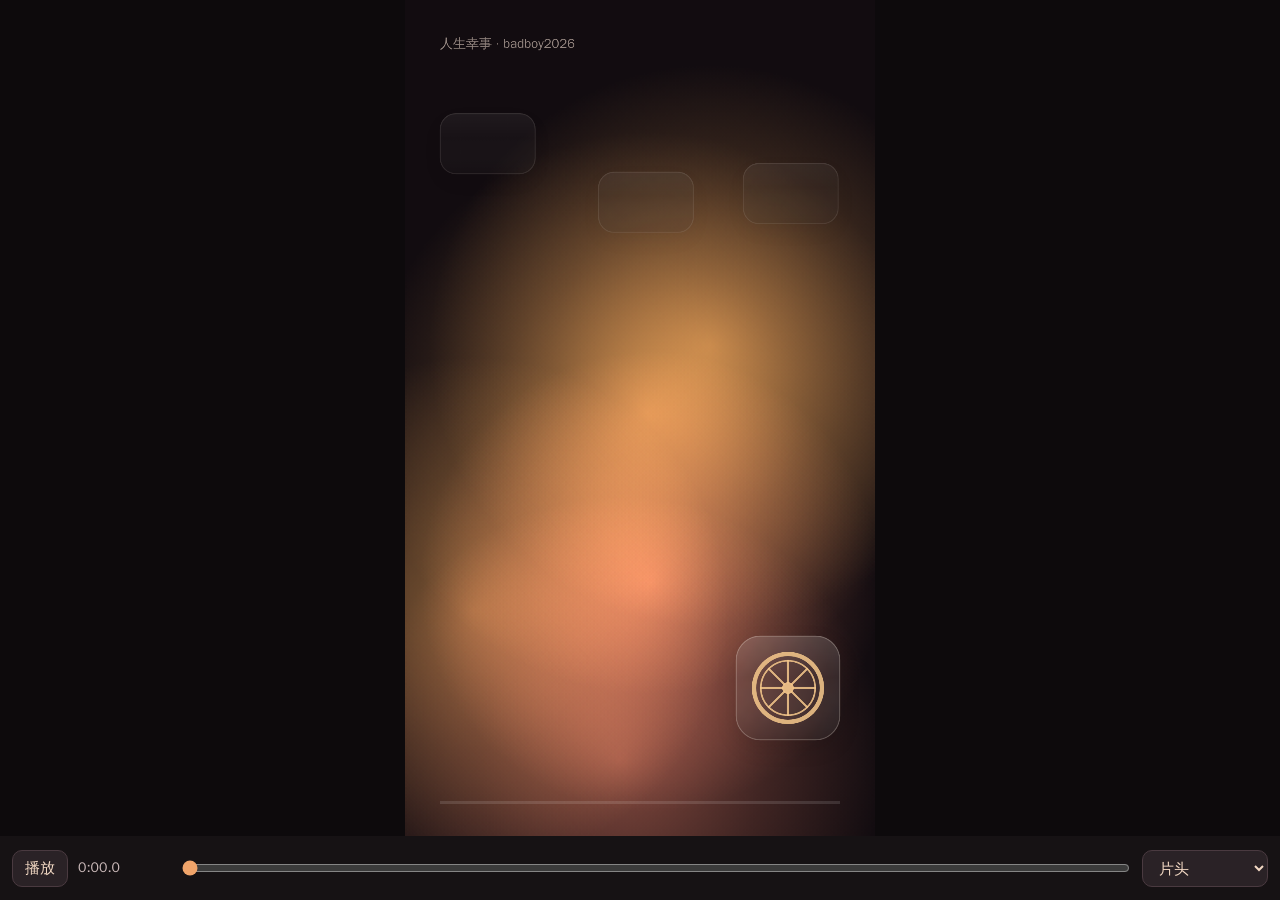
==== lyrics/mv/index.html @ 5f71b56d "feat: 《人生幸事》歌词 MV 工程（玻璃拟态，9:16）与 6 张关键帧 - build_timeline.py：LRC + 音频 → 歌词、段落、拍点、小节线、鼓点 - index.html：" ====
<!doctype html>
<html lang="zh-CN">
<head>
<meta charset="utf-8">
<meta name="viewport" content="width=device-width, initial-scale=1">
<title>人生幸事 · 歌词 MV</title>
<style>
  html, body { margin: 0; height: 100%; background: #0d0a0c; color: #eee; font-family: "WenQuanYi Zen Hei", "PingFang SC", "Noto Sans CJK SC", sans-serif; }
  #stage { position: fixed; inset: 0 0 64px 0; display: flex; align-items: center; justify-content: center; }
  canvas { height: 100%; max-width: 100%; aspect-ratio: 9 / 16; }
  #bar { position: fixed; left: 0; right: 0; bottom: 0; height: 64px; display: flex; gap: 10px; align-items: center; padding: 0 12px; background: #161214; box-sizing: border-box; }
  #bar button, #bar select { background: #2a2226; color: #f3d9c4; border: 1px solid #4a3a40; border-radius: 10px; padding: 8px 12px; font-size: 15px; }
  #bar input[type=range] { flex: 1; accent-color: #f0a46a; }
  #time { font-variant-numeric: tabular-nums; min-width: 92px; font-size: 14px; color: #cbb; }
  body.export #bar { display: none; } body.export #stage { inset: 0; }
</style>
</head>
<body>
<div id="stage"><canvas id="c" width="1080" height="1920"></canvas></div>
<div id="bar">
  <button id="play">播放</button>
  <span id="time">0:00.0</span>
  <input id="seek" type="range" min="0" max="1000" value="0">
  <select id="scene"></select>
</div>
<audio id="audio" src="audio.mp3" preload="auto"></audio>
<script src="timeline.js"></script>
<script>
"use strict";
const TL = window.TIMELINE, W = 1080, H = 1920;
const cv = document.getElementById("c"), ctx = cv.getContext("2d");
const FONT = '"WenQuanYi Zen Hei", "PingFang SC", "Noto Sans CJK SC", sans-serif';
const LINES = TL.lines.filter(l => l.text).map((l, i, a) => {
  const next = TL.lines.find(x => x.t > l.t);
  return { ...l, end: next ? next.t : TL.duration };
});

// ---------- 工具 ----------
const clamp = (x, a = 0, b = 1) => Math.min(b, Math.max(a, x));
const easeSine = x => 0.5 - 0.5 * Math.cos(Math.PI * clamp(x));      // 柔和的正弦缓动，不过冲
const easeOut = x => Math.sin(Math.PI / 2 * clamp(x));
const hash = n => { const s = Math.sin(n * 127.1 + 311.7) * 43758.5453; return s - Math.floor(s); };
const lerp = (a, b, t) => a + (b - a) * t;
const mix = (c1, c2, t) => c1.map((v, i) => Math.round(lerp(v, c2[i], t)));
const rgba = (c, a) => `rgba(${c[0]},${c[1]},${c[2]},${a})`;
function lastBefore(arr, t) { let lo = 0, hi = arr.length - 1, r = -1; while (lo <= hi) { const m = (lo + hi) >> 1; if (arr[m] <= t) { r = m; lo = m + 1; } else hi = m - 1; } return r; }
function pulse(arr, t, decay) { const i = lastBefore(arr, t); return i < 0 ? 0 : Math.exp(-(t - arr[i]) / decay); }
function sectionAt(t) { let s = TL.sections[0]; for (const x of TL.sections) if (x.t <= t) s = x; return s; }

// ---------- 配色：每段用色环上相邻的 2–3 种暖色 ----------
const C = { amber: [240, 166, 80], honey: [232, 190, 110], peach: [244, 132, 100], rose: [214, 92, 122], plum: [150, 78, 140] };
const PAL = {
  "片头": [C.amber, C.peach, C.amber], "主歌一·相遇": [C.amber, C.peach, C.rose], "预副歌·溪水": [C.peach, C.rose, C.peach],
  "副歌": [C.amber, C.rose, C.peach], "间奏·木轮": [C.honey, C.amber, C.peach], "主歌二·单车": [C.honey, C.amber, C.peach],
  "副歌后段": [C.peach, C.rose, C.amber], "桥段·晚风": [C.rose, C.plum, C.rose], "副歌·高光": [C.amber, C.peach, C.rose], "尾声": [C.amber, C.rose, C.peach],
};
function palette(t) {
  const secs = TL.sections; let i = 0; for (let k = 0; k < secs.length; k++) if (secs[k].t <= t) i = k;
  const cur = PAL[secs[i].name], prev = PAL[secs[Math.max(0, i - 1)].name];
  const k = easeSine((t - secs[i].t) / 2.5);              // 换段时 2.5 秒渐变
  return cur.map((c, j) => mix(prev[j], c, k));
}

// ---------- 背景：又大又虚的彩色光团 ----------
const bgSmall = document.createElement("canvas"); bgSmall.width = 270; bgSmall.height = 480;
const bgTiny = document.createElement("canvas"); bgTiny.width = 54; bgTiny.height = 96;
const bctx = bgSmall.getContext("2d"), tctx = bgTiny.getContext("2d");
const BLOBS = [0, 1, 2, 3, 4].map(i => ({ x: 0.2 + 0.6 * hash(i + 1), y: 0.15 + 0.7 * hash(i + 9), r: 0.42 + 0.2 * hash(i + 4),
  px: 14 + 9 * hash(i + 2), py: 17 + 8 * hash(i + 6), ph: 6.28 * hash(i + 3), c: i % 3 }));
function drawBackground(t, pal, glow) {
  bctx.globalCompositeOperation = "source-over";
  bctx.fillStyle = "#120c10"; bctx.fillRect(0, 0, 270, 480);
  bctx.globalCompositeOperation = "lighter";
  for (const b of BLOBS) {
    const x = (b.x + 0.16 * Math.sin(t * 6.28 / b.px + b.ph)) * 270;
    const y = (b.y + 0.12 * Math.cos(t * 6.28 / b.py + b.ph)) * 480;
    const r = b.r * 270 * (1 + 0.08 * Math.sin(t * 0.4 + b.ph));
    const g = bctx.createRadialGradient(x, y, 0, x, y, r);
    g.addColorStop(0, rgba(pal[b.c], 0.55 * glow)); g.addColorStop(0.55, rgba(pal[b.c], 0.22 * glow)); g.addColorStop(1, rgba(pal[b.c], 0));
    bctx.fillStyle = g; bctx.fillRect(0, 0, 270, 480);
  }
  tctx.drawImage(bgSmall, 0, 0, 54, 96);                   // 再缩小一档，给毛玻璃当“虚化后的光”
  ctx.imageSmoothingEnabled = true; ctx.imageSmoothingQuality = "high";
  ctx.drawImage(bgSmall, 0, 0, W, H);
}

// ---------- 毛玻璃卡片 ----------
function rr(x, y, w, h, r) { ctx.beginPath(); ctx.roundRect(x, y, w, h, r); }
function glass(x, y, w, h, { r = 52, alpha = 1, edge = 0 } = {}) {
  if (alpha <= 0) return;
  ctx.save(); ctx.globalAlpha = alpha;
  ctx.shadowColor = "rgba(0,0,0,0.35)"; ctx.shadowBlur = 50; ctx.shadowOffsetY = 18;
  rr(x, y, w, h, r); ctx.fillStyle = "rgba(20,12,16,0.35)"; ctx.fill(); ctx.shadowColor = "transparent";
  rr(x, y, w, h, r); ctx.clip();
  ctx.drawImage(bgTiny, 0, 0, W, H);                       // 透出后面虚化的光
  ctx.fillStyle = "rgba(255,255,255,0.07)"; ctx.fillRect(x, y, w, h);
  const sheen = ctx.createLinearGradient(x, y, x, y + h);
  sheen.addColorStop(0, "rgba(255,255,255,0.12)"); sheen.addColorStop(0.4, "rgba(255,255,255,0.02)"); sheen.addColorStop(1, "rgba(0,0,0,0.12)");
  ctx.fillStyle = sheen; ctx.fillRect(x, y, w, h);
  ctx.restore();
  ctx.save(); ctx.globalAlpha = alpha;
  rr(x + 1, y + 1, w - 2, h - 2, r); ctx.lineWidth = 2.5; ctx.strokeStyle = `rgba(255,240,230,${0.28 + 0.25 * edge})`; ctx.stroke();
  ctx.restore();
}

// ---------- 贯穿元素：木轮 ----------
function wheel(cx, cy, R, ang, alpha, color = [246, 200, 140]) {
  ctx.save(); ctx.globalAlpha = alpha; ctx.translate(cx, cy); ctx.rotate(ang);
  ctx.strokeStyle = rgba(color, 0.95); ctx.lineCap = "round";
  ctx.lineWidth = R * 0.13; ctx.beginPath(); ctx.arc(0, 0, R, 0, 6.283); ctx.stroke();
  ctx.lineWidth = R * 0.05; ctx.beginPath(); ctx.arc(0, 0, R * 0.8, 0, 6.283); ctx.stroke();
  ctx.lineWidth = R * 0.06;
  for (let k = 0; k < 8; k++) { const a = k * Math.PI / 4; ctx.beginPath(); ctx.moveTo(Math.cos(a) * R * 0.16, Math.sin(a) * R * 0.16); ctx.lineTo(Math.cos(a) * R * 0.8, Math.sin(a) * R * 0.8); ctx.stroke(); }
  ctx.fillStyle = rgba(color, 1); ctx.beginPath(); ctx.arc(0, 0, R * 0.17, 0, 6.283); ctx.fill();
  ctx.restore();
}
function wheelSpeed(t) { const s = sectionAt(t).name; return s.includes("单车") ? 1.6 : s.includes("间奏") ? 0.9 : 0.35; }
function wheelAngle(t) { let a = 0, step = 0.25; for (let x = 0; x < t; x += step) a += wheelSpeed(x) * Math.min(step, t - x); return a; }

// ---------- 花字 ----------
const KEYWORDS = ["惊鸿", "念念不忘", "眉目好看", "木生", "淑柔", "邂逅", "眼眸", "笑容", "溪水", "心头", "喜欢你", "甜蜜", "春风",
  "香甜", "单车", "牵挂", "繁华", "害怕", "年华", "笑靥如花", "辙痕", "温存", "晨昏", "此生复何求", "木生遇淑柔"];
function layoutLine(text) {
  const clean = text.replace(/，/g, " ");
  let rows = clean.split(/\s+/).filter(Boolean);
  if (rows.length > 2) { const mid = Math.ceil(rows.length / 2); rows = [rows.slice(0, mid).join(""), rows.slice(mid).join("")]; }
  if (rows.length === 1 && rows[0].length > 8) { const s = rows[0], m = Math.ceil(s.length / 2); rows = [s.slice(0, m), s.slice(m)]; }
  const marks = [];
  for (const seg of clean.split(/\s+/).filter(Boolean)) {   // 只在原句断开的每一小段里找关键词，不跨段
    const m = new Array(seg.length).fill(false);
    for (const k of KEYWORDS) { let i = seg.indexOf(k); while (i >= 0) { for (let j = i; j < i + k.length; j++) m[j] = true; i = seg.indexOf(k, i + 1); } }
    marks.push(...m);
  }
  return { rows, marks };
}
function drawFlowerText(line, t, cy, scaleAll = 1) {
  const { rows, marks } = layoutLine(line.text);
  const n = marks.length, dur = line.end - line.t;
  const stagger = Math.min(0.1, Math.max(0.04, (dur * 0.45) / n));
  const exitK = easeSine((t - (line.end - 0.1)) / 0.6);
  const beat = pulse(TL.hits, t, 0.22);
  let idx = 0;
  rows.forEach((row, ri) => {
    const chars = [...row];
    let sizes = chars.map((_, j) => (marks[idx + j] ? 128 : 100) * scaleAll);
    let gap = 6 * scaleAll, total = sizes.reduce((a, b) => a + b, 0) + gap * (chars.length - 1);
    const maxW = 840 * scaleAll;                                         // 留出卡片内边距，太长就整行等比缩小
    if (total > maxW) { const f = maxW / total; sizes = sizes.map(s => s * f); gap *= f; total = maxW; }
    let x = W / 2 - total / 2;
    const rowY = cy + (ri - (rows.length - 1) / 2) * 170 * scaleAll;
    chars.forEach((ch, j) => {
      const gi = idx + j, key = marks[gi], size = sizes[j];
      const p = easeOut((t - (line.t - 0.2 + gi * stagger)) / 0.6);
      if (p <= 0) { x += size + gap; return; }
      const tilt = (hash(gi * 7 + line.t) - 0.5) * 0.12;
      const lift = Math.sin(t * 2.2 + gi * 0.7) * 6 * scaleAll;            // 落定后轻轻浮动
      const pop = key ? 1 + 0.06 * beat : 1;                               // 关键词跟鼓点轻跳
      ctx.save();
      ctx.globalAlpha = p * (1 - exitK);
      ctx.translate(x + size / 2, rowY + 60 * (1 - p) - 70 * exitK + lift);
      ctx.rotate(tilt * (1 + 1.5 * (1 - p)));
      ctx.scale((0.82 + 0.18 * p) * pop, (0.82 + 0.18 * p) * pop);
      ctx.font = `900 ${size}px ${FONT}`; ctx.textAlign = "center"; ctx.textBaseline = "middle";
      ctx.lineJoin = "round";
      ctx.shadowColor = "rgba(60,16,30,0.55)"; ctx.shadowBlur = 22; ctx.shadowOffsetY = 8;
      ctx.lineWidth = size * 0.2; ctx.strokeStyle = key ? "#fff4e8" : "rgba(255,248,240,0.96)"; ctx.strokeText(ch, 0, 0);
      ctx.shadowColor = "transparent";
      const g = ctx.createLinearGradient(0, -size / 2, 0, size / 2);
      if (key) { g.addColorStop(0, "#ff8fa3"); g.addColorStop(1, "#c2456e"); } else { g.addColorStop(0, "#ffd08a"); g.addColorStop(1, "#f08a5d"); }
      ctx.fillStyle = g; ctx.fillText(ch, 0, 0);
      ctx.restore();
      x += size + gap;
    });
    idx += chars.length;
  });
}

// ---------- 场景元素 ----------
function decorCards(t, pal) {
  const s = sectionAt(t).name;
  // 远层：慢，淡
  for (let i = 0; i < 3; i++) {
    const x = 80 + i * 330 + 40 * Math.sin(t * 0.25 + i), y = 260 + 80 * i + 60 * Math.sin(t * 0.18 + i * 2);
    glass(x, y, 220, 140, { r: 36, alpha: 0.32 });
  }
  // 中层：木轮卡片，动得比远层快
  const wy = 1580 + 30 * Math.sin(t * 0.5);
  if (!s.includes("间奏")) {
    glass(760, wy - 120, 240, 240, { r: 56, alpha: 0.85 });
    wheel(880, wy, 78, wheelAngle(t), 0.9);
  }
}
function titleCard(t, a, sub = "badboy2026") {
  if (a <= 0) return;
  const y = 760 - 40 * (1 - a);
  glass(140, y, 800, 420, { alpha: a, edge: 0.3 });
  ctx.save(); ctx.globalAlpha = a; ctx.textAlign = "center"; ctx.textBaseline = "middle";
  wheel(W / 2, y + 120, 48, wheelAngle(t), 1);
  ctx.fillStyle = "#fff6ee"; ctx.font = `700 120px ${FONT}`; ctx.fillText("人生幸事", W / 2, y + 255);
  ctx.fillStyle = "rgba(255,230,215,0.75)"; ctx.font = `400 40px ${FONT}`; ctx.fillText(sub, W / 2, y + 355);
  ctx.restore();
}
function nameTags(t) {
  const tags = [["木生", LINES[4]], ["淑柔", LINES[5]]];
  tags.forEach(([name, line], i) => {
    const a = easeSine((t - line.t) / 0.7) * (1 - easeSine((t - LINES[7].end) / 0.8));
    if (a <= 0) return;
    const x = i ? 600 : 140, y = 520 - 30 * (1 - a) + 12 * Math.sin(t * 0.8 + i);
    glass(x, y, 340, 150, { r: 40, alpha: a });
    ctx.save(); ctx.globalAlpha = a; ctx.textAlign = "center"; ctx.textBaseline = "middle";
    ctx.fillStyle = "rgba(255,230,215,0.7)"; ctx.font = `400 30px ${FONT}`; ctx.fillText(i ? "她叫" : "他叫", x + 170, y + 45);
    ctx.fillStyle = "#fff4ea"; ctx.font = `800 64px ${FONT}`; ctx.fillText(name, x + 170, y + 100);
    ctx.restore();
  });
}
function ripples(t, line) {
  const a = easeSine((t - line.t) / 0.6) * (1 - easeSine((t - line.end) / 0.8));
  if (a <= 0) return;
  ctx.save();
  for (let k = 0; k < 4; k++) {
    const ph = ((t - line.t) / 3 + k / 4) % 1;
    ctx.globalAlpha = a * (1 - ph) * 0.7;
    ctx.strokeStyle = "#ffe2cc"; ctx.lineWidth = 3;
    ctx.beginPath(); ctx.ellipse(W / 2, 1460, 120 + ph * 380, 30 + ph * 95, 0, 0, 6.283); ctx.stroke();
  }
  ctx.restore();
}
function stars(t, a) {
  if (a <= 0) return;
  for (let i = 0; i < 40; i++) {
    const x = hash(i + 50) * W, y = hash(i + 80) * 900;
    const tw = 0.4 + 0.6 * (0.5 + 0.5 * Math.sin(t * 1.3 + i));
    ctx.fillStyle = `rgba(255,236,220,${0.7 * a * tw})`;
    ctx.beginPath(); ctx.arc(x, y, 2 + 2 * hash(i), 0, 6.283); ctx.fill();
  }
}
function highlightSweep(t, start, cards) {
  const p = (t - start) / 1.6;
  if (p <= 0 || p >= 1) return;
  const k = easeSine(p), bx = lerp(-600, W + 600, k);
  ctx.save();
  ctx.beginPath(); cards.forEach(([x, y, w, h]) => ctx.roundRect(x, y, w, h, 52)); ctx.clip();
  const g = ctx.createLinearGradient(bx - 220, 0, bx + 220, 0);
  g.addColorStop(0, "rgba(255,255,255,0)"); g.addColorStop(0.5, "rgba(255,250,240,0.55)"); g.addColorStop(1, "rgba(255,255,255,0)");
  ctx.translate(W / 2, H / 2); ctx.rotate(-0.35); ctx.translate(-W / 2, -H / 2);
  ctx.fillStyle = g; ctx.fillRect(-400, -400, W + 800, H + 800);
  ctx.restore();
}

// ---------- 主渲染：给定时间画出那一帧（导出也用它） ----------
function renderAt(t) {
  const pal = palette(t), sec = sectionAt(t).name;
  const glow = 0.85 + 0.15 * pulse(TL.bars, t, 0.6) + (sec.includes("副歌") ? 0.12 : 0);
  drawBackground(t, pal, glow);
  stars(t, easeSine((t - 127.4) / 2) * (1 - easeSine((t - 140.8) / 2)));
  decorCards(t, pal);

  const first = LINES[0].t;
  titleCard(t, easeSine(t / 1.6) * (1 - easeSine((t - (first - 1.2)) / 0.9)));
  const cur = LINES.filter(l => l.t - 0.3 <= t && t < l.end + 0.7);
  const singing = cur.length > 0;

  // 歌词卡（近层）：唱歌时出现，间奏时退场
  const cardA = clamp(Math.max(...LINES.map(l => easeSine((t - (l.t - 0.6)) / 0.7) * (1 - easeSine((t - (l.end + 0.2)) / 0.7)))));
  const cardY = 980 + 22 * Math.sin(t * 0.7);
  const beatEdge = pulse(TL.bars, t, 0.5);
  if (cardA > 0) glass(70, cardY, 940, 470, { alpha: cardA, edge: beatEdge });

  if (sec.includes("相遇")) nameTags(t);
  const creek = LINES.find(l => l.text.includes("溪水")); if (creek) ripples(t, creek);

  if (sec.includes("间奏")) {                                  // 间奏：大木轮卡片
    const a = easeSine((t - 71.6) / 1.2) * (1 - easeSine((t - 90.6) / 1.0));
    glass(240, 760 - 30 * (1 - a), 600, 600, { alpha: a, edge: beatEdge });
    wheel(W / 2, 1060 - 30 * (1 - a), 200, wheelAngle(t), a);
  }
  for (const l of cur) drawFlowerText(l, t, cardY + 235);

  const chorus2 = LINES.find(l => l.t > 140);
  if (chorus2) highlightSweep(t, chorus2.t, [[70, cardY, 940, 470], [760, 1460, 240, 240]]);

  if (t > 186) titleCard(t, easeSine((t - 186) / 1.5) * (1 - easeSine((t - (TL.duration - 2.2)) / 2)), "木生 × 淑柔");

  // 进度条
  ctx.fillStyle = "rgba(255,255,255,0.12)"; ctx.fillRect(80, 1840, 920, 6);
  ctx.fillStyle = rgba(pal[0], 0.9); ctx.fillRect(80, 1840, 920 * t / TL.duration, 6);
  ctx.fillStyle = "rgba(255,235,220,0.55)"; ctx.font = `400 30px ${FONT}`; ctx.textAlign = "left"; ctx.fillText("人生幸事 · badboy2026", 80, 110);
}
window.renderAt = renderAt;

// ---------- 预览控制 ----------
const audio = document.getElementById("audio"), seek = document.getElementById("seek"), play = document.getElementById("play");
const sceneSel = document.getElementById("scene"), timeEl = document.getElementById("time");
TL.sections.forEach(s => { const o = document.createElement("option"); o.value = s.t; o.textContent = s.name; sceneSel.appendChild(o); });
const fmt = t => `${Math.floor(t / 60)}:${(t % 60).toFixed(1).padStart(4, "0")}`;
const params = new URLSearchParams(location.search);
if (params.has("export")) document.body.classList.add("export");
let manualT = parseFloat(params.get("t") || "0");
function frame() {
  const t = audio.paused ? manualT : audio.currentTime;
  renderAt(t);
  timeEl.textContent = fmt(t);
  if (!audio.paused) seek.value = Math.round(1000 * t / TL.duration);
  if (!params.has("export")) requestAnimationFrame(frame);
}
play.onclick = () => { if (audio.paused) { audio.currentTime = manualT; audio.play(); play.textContent = "暂停"; } else { audio.pause(); manualT = audio.currentTime; play.textContent = "播放"; } };
seek.oninput = () => { manualT = TL.duration * seek.value / 1000; audio.currentTime = manualT; };
sceneSel.onchange = () => { manualT = parseFloat(sceneSel.value); audio.currentTime = manualT; seek.value = Math.round(1000 * manualT / TL.duration); };
document.fonts.ready.then(() => { if (params.has("export")) renderAt(manualT); else frame(); });
</script>
</body>
</html>
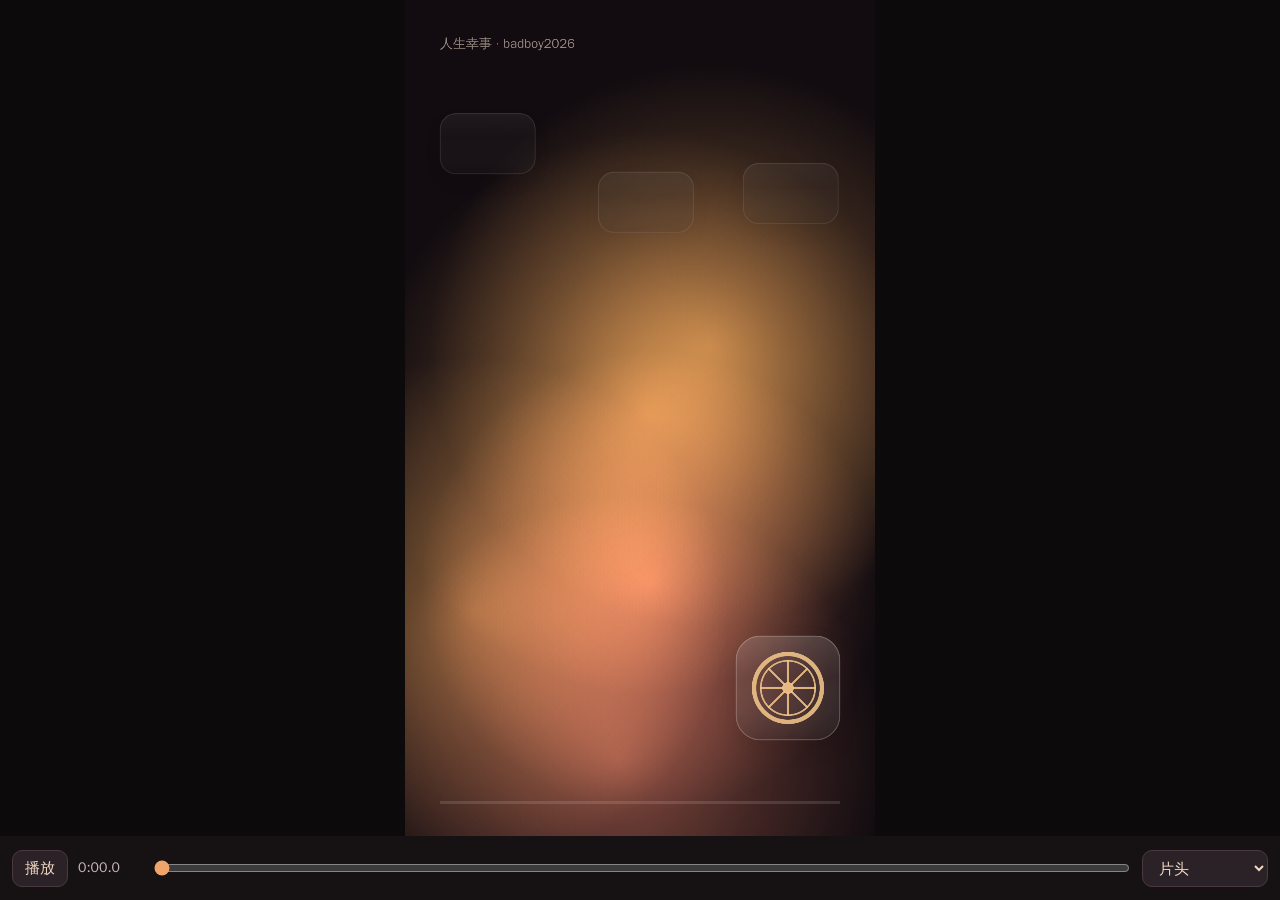
==== commit 79c1badc: "MV preview: keep control bar on one line on phones, sync scene menu Co-Authored-By: Claude Opus 5.5 " ====
--- a/lyrics/mv/index.html
+++ b/lyrics/mv/index.html
@@ -7,11 +7,12 @@
 <style>
   html, body { margin: 0; height: 100%; background: #0d0a0c; color: #eee; font-family: "WenQuanYi Zen Hei", "PingFang SC", "Noto Sans CJK SC", sans-serif; }
   #stage { position: fixed; inset: 0 0 64px 0; display: flex; align-items: center; justify-content: center; }
-  canvas { height: 100%; max-width: 100%; aspect-ratio: 9 / 16; }
+  canvas { width: auto; height: auto; max-height: 100%; max-width: 100%; aspect-ratio: 9 / 16; }
   #bar { position: fixed; left: 0; right: 0; bottom: 0; height: 64px; display: flex; gap: 10px; align-items: center; padding: 0 12px; background: #161214; box-sizing: border-box; }
-  #bar button, #bar select { background: #2a2226; color: #f3d9c4; border: 1px solid #4a3a40; border-radius: 10px; padding: 8px 12px; font-size: 15px; }
-  #bar input[type=range] { flex: 1; accent-color: #f0a46a; }
-  #time { font-variant-numeric: tabular-nums; min-width: 92px; font-size: 14px; color: #cbb; }
+  #bar button, #bar select { background: #2a2226; color: #f3d9c4; border: 1px solid #4a3a40; border-radius: 10px; padding: 8px 12px; font-size: 15px; white-space: nowrap; flex: none; }
+  #bar select { max-width: 32vw; }
+  #bar input[type=range] { flex: 1; min-width: 0; width: 0; accent-color: #f0a46a; }
+  #time { font-variant-numeric: tabular-nums; min-width: 64px; font-size: 14px; flex: none; color: #cbb; }
   body.export #bar { display: none; } body.export #stage { inset: 0; }
 </style>
 </head>
@@ -301,6 +302,7 @@
   renderAt(t);
   timeEl.textContent = fmt(t);
   if (!audio.paused) seek.value = Math.round(1000 * t / TL.duration);
+  const sv = String(sectionAt(t).t); if (sceneSel.value !== sv) sceneSel.value = sv;
   if (!params.has("export")) requestAnimationFrame(frame);
 }
 play.onclick = () => { if (audio.paused) { audio.currentTime = manualT; audio.play(); play.textContent = "暂停"; } else { audio.pause(); manualT = audio.currentTime; play.textContent = "播放"; } };
